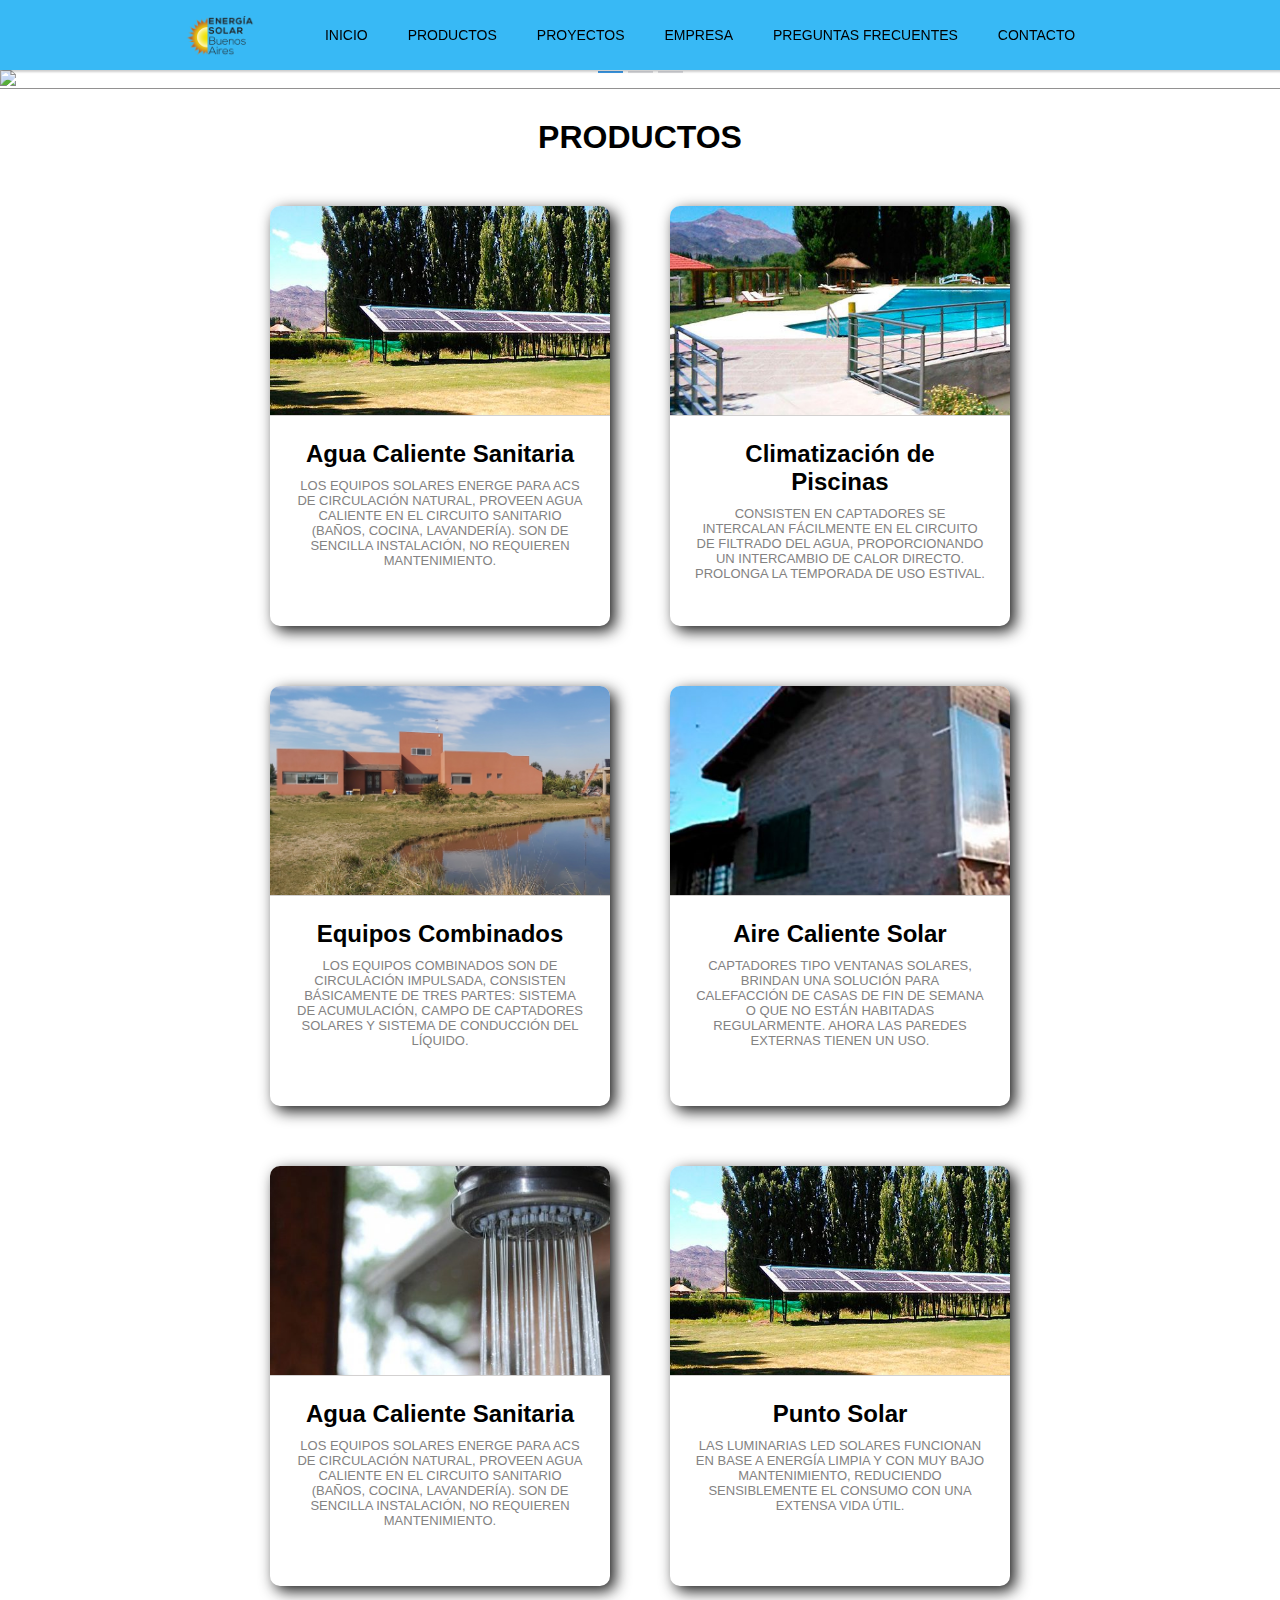
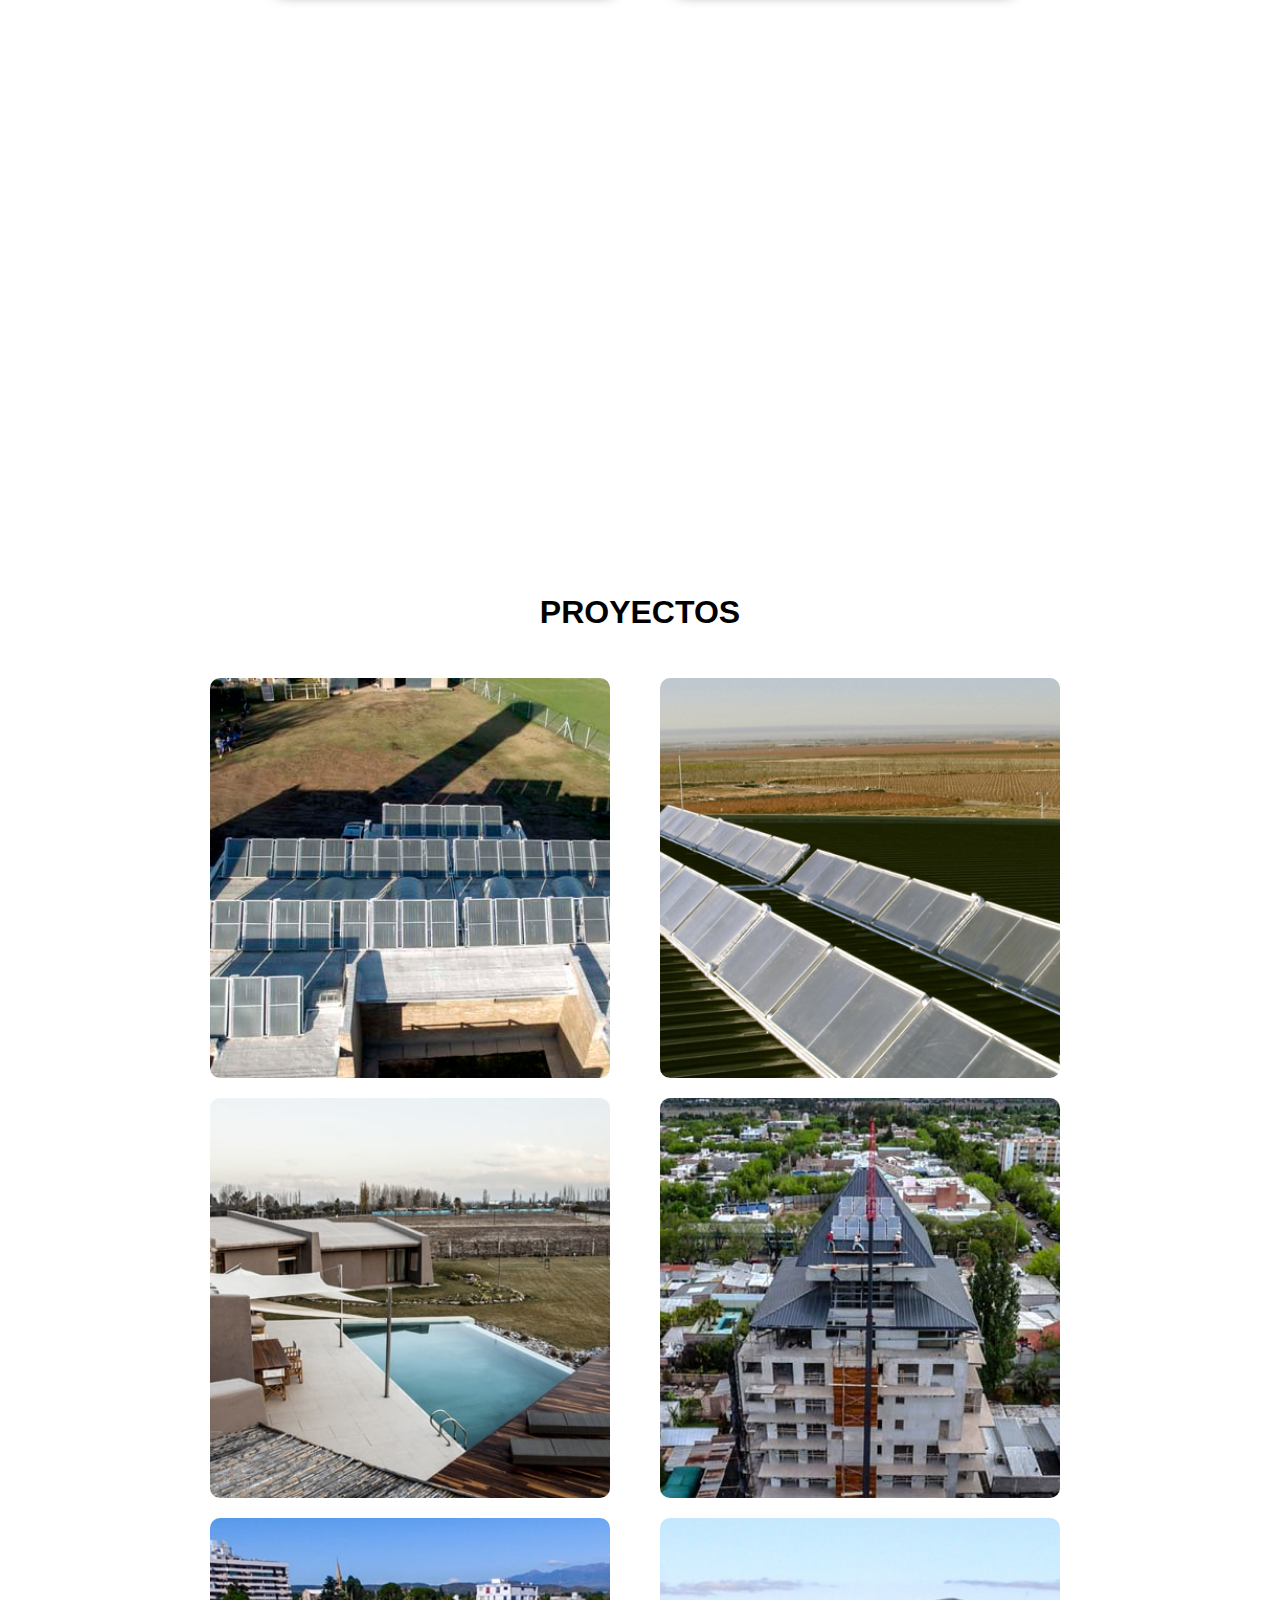
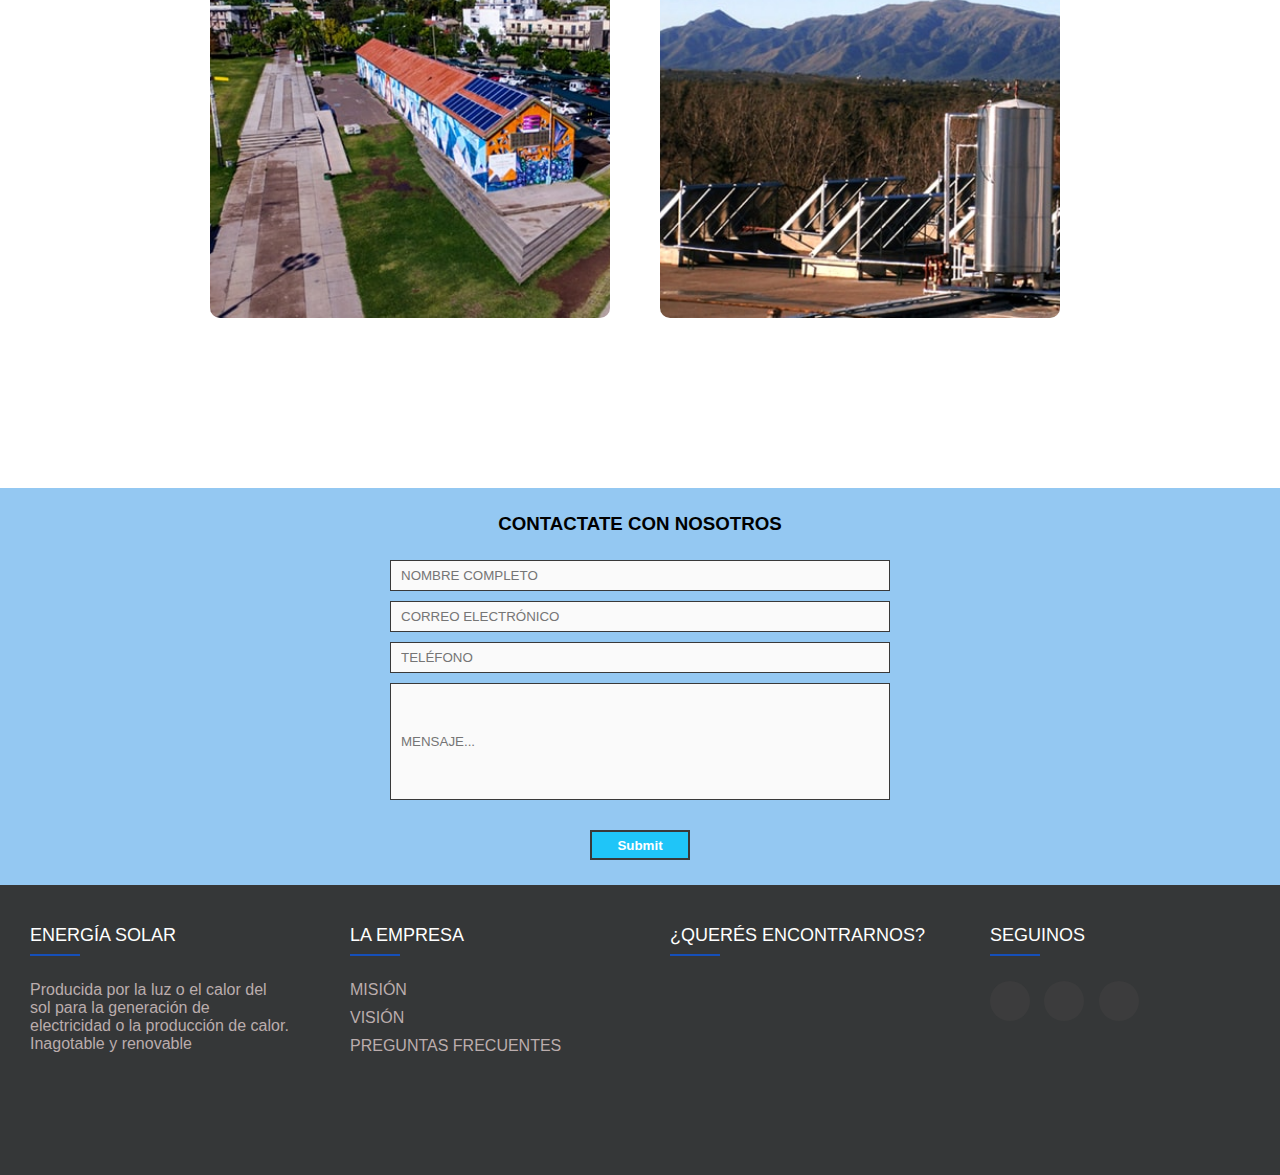
==== index.html @ 3236957e "Add files via upload" ====
<!DOCTYPE html>
<html>

<head>

	<meta http-equiv="Content-Type" content="text/html;charset=UTF-8">
	<meta name="viewport" content="width=device-width, initial-scale=1.0">
	
	<!-- ICON -->
	<link rel="icon" type="image/png" href="images/sol.png" witdh:"content" height:"content">

	<!-- CSS -->
	<link rel="stylesheet" type="text/css" href="css/estilo.css">

	<!-- font awesome -->
    <script src="https://kit.fontawesome.com/7e5b2d153f.js" crossorigin="anonymous"></script>
	
	<title> ESBA </title>

</head>

<body>

	<!-- ONLOAD -->

	<div id="loader-principal">
		<div class="img">
		  <img src="images/logo.png">
		</div>
		<div id="loader-container">
		</div>
	</div>

	<!-- NAVBAR -->

	<header class="header">
		<nav class="nav">
			
			<a href="index.html" class="logo"><img src="images/logo.png" alt="logo"></a>
				<ul class="menu-items">

					<li><a href="index.html">Inicio</a></li>
					<li class="dropdown">
						<a href="productos.html">Productos</a>

						<ul class="dropdown-content">
							<li><a href="sistemafotovoltaico.html">Sistema Fotovoltaico</a></li>
							<li><a href="climatizaciondepiscinas.html">Climatización de Piscinas</a></li>
							<li><a href="bombassolares.html">Bombas Solares</a></li>
							<li><a href="airecalientesolar.html">Aire Caliente Solar</a></li>
							<li><a href="aguasanitariacaliente.html">Agua Sanitaria Caliente</a></li>
							<li><a href="puntosolar.html">Punto Solar</a></li>
						</ul>

					</li>
					<li><a href="proyectos.html">Proyectos</a></li>
					<li><a href="empresa.html">Empresa</a></li>
					<li><a href="preguntasfrecuentes.html">Preguntas Frecuentes</a></li>
					<li><a href="index.html#contacto">Contacto</a></li>

				</ul>
				<span class="btn-menu"><i class="fas fa-bars"></i></span>
		</nav>
	</header>

	<!-- CARROUSEL -->

	<div class="slide-contenedor">
        <div class="miSlider fade">
            <img src="images/imagen.png">
        </div>
        <div class="miSlider fade">
            <img src="images/imagen2.png">
        </div>
        <div class="miSlider fade">
            <img src="images/imagen3.png">
        </div>
        <div class="direcciones">
            <a class="atras" onclick="avanzaSlide(-1)">&#10094;</a>
            <a class="adelante" onclick="avanzaSlide(1)">&#10095;</a>
        </div>
        <div class="barras">
            <span class="barra active" onclick="posicionSlide(1)"></span>
            <span class="barra" onclick="posicionSlide(2)"></span>
            <span class="barra" onclick="posicionSlide(3)"></span>
        </div>
    </div>

	<!-- PRODUCTOS -->

	<section class="productos">

		<h1 class="titulo"><a href="productos.html"> PRODUCTOS </a></h1>

		<div class="container-cards">
			
			<a href="sistemafotovoltaico.html"><div class="card">
				<div class="card-image1"></div>
				<div class="card-text">
				<h2>Agua Caliente Sanitaria</h2>
				<p>Los equipos solares ENERGE para ACS de circulación natural, proveen agua caliente en el circuito sanitario  (baños, cocina, lavandería). Son de sencilla instalación, no requieren mantenimiento.</p>
				</div>
			</div></a>
			<a href="climatizaciondepiscinas.html"><div class="card">
				<div class="card-image2"></div>
				<div class="card-text">
				<h2>Climatización de Piscinas</h2>
				<p>Consisten en captadores se intercalan fácilmente en el circuito de filtrado del agua, proporcionando un intercambio de calor directo. Prolonga la temporada de uso estival.</p>
				</div>
			</div></a>
			<a href="bombassolares.html"><div class="card">
				<div class="card-image3"></div>
				<div class="card-text">
				<h2>Equipos Combinados</h2>
				<p>Los equipos combinados son de circulación impulsada, consisten básicamente de tres partes: sistema de acumulación, campo de captadores solares y sistema de conducción del líquido.</p>
				</div>
			</div></a>
			<a href="airecalientesolar.html"><div class="card">
				<div class="card-image4"></div>
				<div class="card-text">
				<h2>Aire Caliente Solar</h2>
				<p>Captadores tipo ventanas solares, brindan una solución para calefacción de casas de fin de semana o que no están habitadas regularmente. Ahora las paredes externas tienen un uso.</p>
				</div>
			</div></a>
			<a href="aguasanitariacaliente.html"><div class="card">
				<div class="card-image5"></div>
				<div class="card-text">
				<h2>Agua Caliente Sanitaria</h2>
				<p>Los equipos solares ENERGE para ACS de circulación natural, proveen agua caliente en el circuito sanitario  (baños, cocina, lavandería). Son de sencilla instalación, no requieren mantenimiento.</p>
				</div>
			</div></a>
			<a href="puntosolar.html"><div class="card">
				<div class="card-image6"></div>
				<div class="card-text">
				<h2>Punto Solar</h2>
				<p>Las luminarias led solares funcionan en base a energía limpia y con muy bajo mantenimiento, reduciendo sensiblemente el consumo con una extensa vida útil.</p>
				</div>
			</div></a>
			
		</div>
	</section>

	<!-- BANNER -->

	<section class="banner"><div></div></section>

	<!-- PROYECTOS -->

	<section class="proyectos">

		
		<h1 class="titulo"><a href="proyectos.html"> PROYECTOS </a></h1>
		
		<div class="proyectos-contenedor">
		<div class="image">
			<img class="image__img" src="images/proy1.jpg" alt="Bricks">
			<div class="image__overlay image__overlay--blur">
				<div class="image__title">Club Antonio Tomba, Maipú, Mendoza.</div>
				<p class="image__description">
					La obra tiene 50 colectores verticales con un tanque de 5600 litros que entrega agua caliente para las duchas y calefacción del predio donde desarrollan las prácticas los deportistas.
				</p>
			</div>
		</div>
		<div class="image">
			<img class="image__img" src="images/proy2.jpg" alt="Bricks">
			<div class="image__overlay image__overlay--blur">
				<div class="image__title">Bodega Salentein, Tupungato, Mendoza.</div>
				<p class="image__description">
					La obra consta de 24 colectores horizontales que calefaccionan un tanque de 2300 litros que entrega agua precalentada a las calderas de agua para lavado de las líneas de llenado.
				</p>
			</div>
		</div>
		<div class="image">
			<img class="image__img" src="images/proy3.jpg" alt="Bricks">
			<div class="image__overlay image__overlay--blur">
				<div class="image__title">Arquitecto Liendo, Luján de Cuyo, Mendoza.</div>
				<p class="image__description">
					Piscina con agua caliente solar. Purificador solar.
				</p>
			</div>
		</div>
		<div class="image">
			<img class="image__img" src="images/proy4.jpg" alt="Bricks">
			<div class="image__overlay image__overlay--blur">
				<div class="image__title">Quijote Torre Luján, Luján de Cuyo, Mendoza.</div>
				<p class="image__description">
					Esta obra está montada a 38 metros de altura y cuenta con 15 paneles que calientan agua en un tanque de 1200 litros. Este agua se entrega a otra batería de tanques con calderas, entregando la totalidad de agua caliente a todo el edificio.
				</p>
			</div>
		</div>
		<div class="image">
			<img class="image__img" src="images/proy5.jpg" alt="Bricks">
			<div class="image__overlay image__overlay--blur">
				<div class="image__title">Luis Menotti Pescarmona, Godoy Cruz, Mendoza.</div>
				<p class="image__description">
					Obra fotovoltaica de potencia 10kW. Cuenta con 40 captadores polocristalinos y un inversor de corriente trifásico que transforma la corriente continua generada por los paneles en corriente alterna en 3 fases de 380V de tensión. Está montada sobre un galpón ferroviario e inyecta energía a la red. Es la primer obra que cuenta con medidor bidireccional de energía recibiendo el beneficio de la energía inyectada en la factura.
				</p>
			</div>
		</div>
		<div class="image">
			<img class="image__img" src="images/proy6.jpg" alt="Bricks">
			<div class="image__overlay image__overlay--blur">
				<div class="image__title">Club Banco Provincia, Córdoba</div>
				<p class="image__description">
					Esta obra tiene 36 colectores verticales que entregan energía a un tanque de 4600 litros abasteciendo el consumo sanitario del club. Además, la energía solar térmica colectada también ayuda al calentamiento del agua de la piscina del complejo.
				</p>
			</div>
		</div>
		</div>
	</section>

	<!-- CONTACTO -->

	<div id="contacto"></div>
	<section class="formulario">
		<form method="post" action="correo.php" class="form" id="form" >
			<h3> CONTACTATE CON NOSOTROS </h3>
			<input class="input" name="name" required type="text" placeholder="NOMBRE COMPLETO">
			<input class="input" name="email" required type="text" placeholder="CORREO ELECTRÓNICO">
			<input class="input" name="telephone" required type="text" placeholder="TELÉFONO">
			<input class="textarea" name="message" required type="text" placeholder="MENSAJE...">
			<br>
			<input class="btn-send" name="register" type="submit">
		</form>
	</section>

	<!-- FOOTER -->

	<footer>
		<div class="footer">
			<div class="row">
				<div class="footer-col">
					<h4>ENERGÍA SOLAR</h4>
					<ul>
						<li><p>Producida por la luz o el calor del sol para la generación de electricidad o la producción de calor. Inagotable y renovable</p></li>
					</ul>
				</div>
				<div class="footer-col">
				 <h4><a href="empresa.html" class="link">LA EMPRESA</a></h4>
				 <ul>
					 <li><a href="#">MISIÓN</a></li>
					 <li><a href="#">VISIÓN</a></li>
					 <li><a href="#">PREGUNTAS FRECUENTES</a></li>
				 </ul>
			 </div>
				<div class="footer-col">
					<h4>¿QUERÉS ENCONTRARNOS?</h4>
					<ul>
						<li><iframe src="https://www.google.com/maps/embed?pb=!1m14!1m8!1m3!1d13048.781789073935!2d-58.740831!3d-35.1517461!3m2!1i1024!2i768!4f13.1!3m3!1m2!1s0x0%3A0x3234258d8c6f259!2sEnerg%C3%ADa%20Solar%20Buenos%20Aires!5e0!3m2!1ses-419!2sar!4v1636565399612!5m2!1ses-419!2sar" width="600" height="450" style="border:0;" allowfullscreen="" loading="lazy"></iframe></li>
					</ul>
				</div>
				<div class="footer-col">
					<h4>SEGUINOS</h4>
					<div class="social-links">
						<a href="https://www.facebook.com/energiasolarbuenosaires/" target="_blank"><i class="fab fa-facebook-f"></i></a>
						<a href="https://api.whatsapp.com/send?phone=541136045362&app=facebook&entry_point=page_cta&fbclid=IwAR1W47JprC_zGMrHFOdajKhV21lA6VaUzRlTKSFXgNdnEcrqT1JtAM2bXHs" target="_blank"><i class="fab fa-whatsapp"></i></a>
					 <a href="https://www.instagram.com/esba_bs.as/" target="_blank"><i class="fab fa-instagram"></i></a>
					</div>
				</div>
			</div>
		</div>
	</footer>

	<!-- JAVASCRIPT -->

	<script src="js/code.js"></script>

</body>
</html>
---- css/estilo.css ----
/* GENERAL */

* {
    box-sizing: border-box;
    margin: 0;
    padding: 0;
    font-family: 'Poppins', sans-serif;
}

/* ONLOAD */

.img {
    text-align: center;
    margin-top: 12%;
}

#loader-principal {
    background-color: #fff;
    height: 100%;
    width: 100%;
    position: fixed;
    -webkit-transition: all 2s ease;
    -o-transition: all 2s ease;
    transition: all 2s ease;
    z-index: 100000;
}

#loader-container {
    border: 7px solid #ccc;
    border-top-color: black;
    border-top-style: groove;
    height: 60px;
    width: 60px;
    border-radius: 100%;

    position: absolute;
    top: 0;
    left: 0;
    right: 0;
    bottom: 0;
    margin: auto;
    -webkit-animation: girar 1.5s linear infinite;
    -o-animation: girar 1.5s linear infinite;
    animation: girar 1.5s linear infinite;
}

@keyframes girar {
    from { transform: rotate(0deg); }
    to { transform: rotate(360deg); }
}

/* NAV PRINCIPAL */

.nav {
    width: 100%;
    position: fixed;
    height: 70px;
    background-color: rgb(56, 185, 245);
    box-shadow: 2px 2px 2px rgb(0, 0, 0, .2);
    display: flex;
    justify-content: center;
    transition: all 0.2s ease-out;
    z-index: 1;
}

.nav a {
    text-decoration: none;
    color: #000;
}

.nav a>img {
    width: 70px;
    margin-top: 15px;
    margin-right: 50px;
}

.nav ul {
    display: flex;
    line-height: 70px;
    list-style: none;
}

.nav li {
    margin: 0 20px;
    text-transform: uppercase;
    font-size: 14px;
}

.nav a:hover {
    color: rgba(243, 237, 237, 0.836);
    transition: all 0.2s ease-out;
}

.btn-menu {
    margin-right: 10px;
    margin-top: 10px;
    font-size: 25px;
    color: #000;
    cursor: pointer;
    display: none;
}

.nav ul.show {
    top: 50px;
}

/* DROPDOWN NAV */

.nav li ul {
    display: none;
    position: absolute;
    min-width: 140px;
    line-height: 30px;
    border-radius: 1%;
    transition: all 0.2s ease-out;
}

.nav li ul li {
    font-size: 10px;
    height: 30px;
}

.nav li:hover > ul {
    display: block;
    background-color: rgb(56, 185, 245);
}

/* NAV SCROLL */

.nav.active {
    background-color: rgba(76, 187, 221, 1);
    box-shadow: 2px 2px 2px rgb(0, 0, 0, .2);
    height: 50px;
    transition: all 0.2s ease-out;
}

.nav.active a>img {
    width: 60px;
    margin-top: 10px;
}

.nav.active ul {
    display: flex;
    line-height: 50px;
    list-style: none;
}

/* DROPDOWN NAV ACTIVE */

.nav.active li ul {
    display: none;
    position: absolute;
    min-width: 140px;
    line-height: 25px;
    border-radius: 1%;
    transition: all 0.2s ease-out;
}

.nav.active li:hover > ul {
    display: block;
    background-color: rgba(76, 187, 221, 1);
}

.nav.nav.active ul {
    text-transform: uppercase;
    font-size: 12px;
}

/* NAVBAR RESPONSIVE */

@media screen and (max-width: 960px) {

    .nav {
        background-color: rgba(76, 187, 221, 1);
        box-shadow: 2px 2px 2px rgb(0, 0, 0, .2);
        height: 50px;
        transition: all 0.2s ease-out;
    }
    
    .nav a>img {
        width: 60px;
        margin-top: 10px;
    }
    
    .nav ul {
        display: flex;
        line-height: 50px;
        list-style: none;
    }

    .nav li {
        margin: 0 20px;
        text-transform: uppercase;
        font-size: 12px;
    }

    .nav li ul {
        display: none;
        position: absolute;
        min-width: 140px;
        line-height: 25px;
        border-radius: 1%;
        background-color: rgba(76, 187, 221, 1);
        transition: all 0.2s ease-out;
    }
    
    .nav li ul li {
        font-size: 10px;
        height: 25px;
    }

    .nav li:hover > ul {
        display: block;
        background-color: rgba(76, 187, 221, 1);
    }
    
    .nav.active {
        background-color: rgba(76, 187, 221, 1);
        box-shadow: 2px 2px 2px rgb(0, 0, 0, .2);
        height: 50px;
        transition: all 0.2s ease-out;
    }
    
    .nav.active a>img {
        width: 60px;
        margin-top: 10px;
    }
    
    .nav.active ul {
        display: flex;
        line-height: 50px;
        list-style: none;
    }

    .nav.active li {
        margin: 0 20px;
        text-transform: uppercase;
        font-size: 12px;
    }

    .nav.active li ul {
        display: none;
        position: absolute;
        min-width: 140px;
        line-height: 25px;
        border-radius: 1%;
        background-color: rgba(76, 187, 221, 1);
        transition: all 0.2s ease-out;
    }
    
    .nav.active li ul li {
        font-size: 10px;
        height: 25px;
    }

    .nav.active li:hover > ul {
        display: block;
        background-color: rgba(76, 187, 221, 1);
    }
}

@media screen and (max-width: 880px) {

    .nav {
        justify-content: space-between;
        transition: all 0.2s ease-out;
    }

    .btn-menu {
        display: flex;
    }

    .nav ul {
        position: fixed;
        width: 100vw;
        height: 100%;
        background: rgba(76, 187, 221, 0.8);
        top: -100vh;
        text-align: center;
        transition: all .4s;
        flex-direction: column;
    }

    .nav ul li {
        margin: 30px 0 0 0;
        line-height: 50px;
    }

    .nav ul li:hover {
        background: none;
    }

    .nav ul li a {
        font-size: 20px;
        color: #000;
        font-weight: bold;
    }

    .nav ul li a:hover {
        color: #fff;
    }

    .nav li:hover > ul {
        display: none;
        background-color: rgba(14, 162, 231, 0.7);
    }
}

@media screen and (max-width: 880px) and (orientation:landscape) {
   
    .nav ul li {
        margin: 2px 0 0 0;
    }

    .nav ul {
        overflow: scroll;
    }
}

@import url('https://fonts.googleapis.com/css2?family=Poppins:wght@300;400;500;600;700&display=swap');

/* FOOTER */

.footer{
	max-width: 100%;
	margin:auto;
	max-height: 100%;
    transition: all 0.2s ease-out;
}
.row{
	display: flex;
	flex-wrap: wrap;
}
ul{
	list-style: none;
}
.footer{
	background-color: #353738;
    padding: 40px 0;
    z-index: -1;
}
.footer-col{
   width: 25%;
   padding: 0 30px;
}
.footer-col h4, .link{
	font-size: 18px;
	color: #ffffff;
	margin-bottom: 35px;
	font-weight: 500;
	position: relative;
	text-decoration: none;
    z-index: 0;
}
.footer-col h4::before{
	content: '';
	position: absolute;
	left:0;
	bottom: -10px;
	background-color: #154fb9;
	height: 2px;
	box-sizing: border-box;
	width: 50px;
    z-index: -1;
}
.footer-col ul li:not(:last-child){
	margin-bottom: 10px;
}
.footer-col ul li a, p{
	font-size: 16px;
	color: #ffffff;
	text-decoration: none;
	font-weight: 300;
	color: #bbadad;
	display: block;
	transition: all 0.3s ease;
}
.footer-col ul li a:hover, .link:hover{
	color: #ffffff;
	padding-left: 8px;
}
.footer-col .social-links a{
	display: inline-block;
	height: 40px;
	width: 40px;
	background-color: rgba(75, 71, 71, 0.322);
	margin:0 10px 10px 0;
	text-align: center;
	line-height: 40px;
	border-radius: 50%;
	color: #ffffff;
	transition: all 0.5s ease;
}
.footer-col .social-links a:hover{
	color: #24262b;
	background-color: #ffffff;
}

iframe {
	max-width: 100%;
	height: auto;
}

/* FOOTER RESPONSIVE */

@media(max-width: 767px){
    .footer-col{
        width: 50%;
        margin-bottom: 30px;
}
}
@media(max-width: 574px){
    .footer-col{
        width: 100%;
}
}

/* INICIO HTML*/

/* CARROUSEL */

.slide-contenedor {
    max-width:100%;
    max-height: 100vh;
    width: 100%;
    height:auto;
    position: relative;
    overflow: hidden;
    margin: auto;
}

.miSlider {
    display: none;
    transition: 2s;
    max-height: 100vh;
    margin-top: 70px;
}

.miSlider img {
    width: 100%;
    max-height: 100vh;
    height: inherit;
    object-fit: cover;
    vertical-align: top;
    transition: 2s;
}

.direcciones {
    width: 100%;
    height: 100%;
    position: absolute;
    top: 0;
    display: flex;
    justify-content: space-between;
    align-items: center;
    font-size: 20px;
}

.direcciones a {
    background-color: transparent;
    display: inline-block;
    padding: 20px;
}

.direcciones a:hover {
    background: rgba(0, 0, 0, .5);
    transition: .5s;
}

.barras {
    position: absolute;
    bottom: 0;
    width: 100%;
    display: flex;
    justify-content: center;
    margin-bottom:15px;
}

.barra {
    cursor: pointer;
    height:2px;
    width: 25px;
    margin: 0 2px;
    background: #dcdde1;
    display: inline-block;
    margin-left: 3px;
}

.active {
    background-color: #3c9ae7;
}

.fade {
    animation-name: fade;
    animation-duration: .5s;    
}

@keyframes fade {
    from {opacity: .8;}
    to {opacity:1;}
}

/* CARROUSEL RESPONSIVE */

@media screen and (max-width: 960px) {
   
    .miSlider {
        display: none;
        transition: 2s;
        max-height: 100vh;
        margin-top: 50px;
        transition: none;
    }
}

/* PRODUCTOS */

.productos {
    width: 100%;
}

.titulo, .titulo a {
    text-align: center;
    padding: 30px;
    padding-bottom: 0px;
    font-size: 32px;
    color: #000;
    text-decoration: none;
}

.titulo:hover, .titulo a:hover {
    transform: scale(1.15);
}

.container-cards {
    display: grid;
    grid-template-columns: 450px 450px 450px ;
    grid-template-rows: auto;
    padding-bottom: 100px;
    justify-content: center;
}

.card {
    display: grid;
    grid-template-rows: 210px 210px;
    grid-template-areas: "image" "text";
    border-radius: 10px;
    background: white;
    box-shadow: 5px 5px 15px rgba(0,0,0,0.9);
    font-family: roboto;
    text-align: center;
}

.container-cards a {
    text-decoration: none;
    color: #000;
}

.card-image {
    grid-area: image;
}

.card-text {
    grid-area: text;
}

.card-image1  {
    grid-area: image;
    background: url(../images/fotovoltaicos.jpg);
    border-top-left-radius: 10px;
    border-top-right-radius: 10px;
    background-size: cover;
    border-bottom: 1px solid rgb(211, 209, 209);
}

.card-image2  {
    grid-area: image;
    background: url(../images/climatización.jpg);
    border-top-left-radius: 10px;
    border-top-right-radius: 10px;
    background-size: cover;
    border-bottom: 1px solid rgb(211, 209, 209);
}

.card-image3  {
    grid-area: image;
    background: url(../images/imagen.jpg);
    border-top-left-radius: 10px;
    border-top-right-radius: 10px;
    background-size: cover;
    border-bottom: 1px solid rgb(211, 209, 209);
}

.card-image4  {
    grid-area: image;
    background: url(../images/aire_caliente_solar.jpg);
    border-top-left-radius: 10px;
    border-top-right-radius: 10px;
    background-size: cover;
    border-bottom: 1px solid rgb(211, 209, 209);
}

.card-image5  {
    grid-area: image;
    background: url(../images/agua_caliente.jpg);
    border-top-left-radius: 10px;
    border-top-right-radius: 10px;
    background-size: cover;
    border-bottom: 1px solid rgb(211, 209, 209);
}

.card-image6  {
    grid-area: image;
    background: url(../images/fotovoltaicos.jpg);
    border-top-left-radius: 10px;
    border-top-right-radius: 10px;
    background-size: cover;
    border-bottom: 1px solid rgb(211, 209, 209);
}

.card-text {
    grid-area: text;
    margin: 24px;
}

.card-text p {
    color: rgb(131, 130, 130);
    font-size:13px;
    font-weight: 300;
    margin-top: 10px;
    text-transform: uppercase;
}

.card-text h2 {
    margin-top:0px;
    margin-bottom: 10px;
    font-size:24px;
}

.card:hover {
    transform: scale(1.1);
    box-shadow: 5px 5px 15px rgba(0,0,0,0.6);
}

.card {
    transition: 0.5s ease;
    cursor: pointer;
    margin:30px;
}

/* RESPONSIVE PRODUCTOS */

@media (max-width: 1300px) {
   
    .container-cards {
        display: grid;
        grid-template-columns: 400px 400px;
        padding-top: 20px;
        padding-bottom: 100px;
        justify-content: center;
    }
}

@media(max-width: 760px){

    .container-cards {
        display: grid;
        grid-template-columns: 400px;
        padding-top: 20px;
        padding-bottom: 100px;
        justify-content: center;
    }

}

/* BANNER */

.banner {
    width: 100%;
    height: 50vh;
    background-image: url("../images/termo.jpg");
    background-size: cover;
    background-repeat: no-repeat;
    background-attachment: fixed;
}

/* PROYECTOS */

.proyectos {
    width: 100%;
}

.proyectos h1 {
    display: block;
    text-align: center;
    padding: 30px;
    font-size: 28px;
    text-decoration: none;
    color: #000;
    line-height: 1;
}

.proyectos-contenedor {
    display: grid;
    grid-template-columns: 450px 450px 450px ;
    grid-template-rows: auto;
    padding-top: 20px;
    padding-bottom: 10px;
    justify-content: center;
    font-family: 'Quicksand', sans-serif;
}

.image {
    position: relative;
    width: 400px;
    height: 400px;
    margin: 20px;
    margin-top: 0;
}

.image__img {
    width: 100%;
    height: 100%;
    object-fit: cover;
    border-radius: 10px;
}

.image__overlay {
    position: absolute;
    top: 0;
    left: 0;
    width: 100%;
    height: 100%;
    background: rgba(61, 61, 61, 0.377);
    color: #ffffff;
    font-family: 'Quicksand', sans-serif;
    display: flex;
    flex-direction: column;
    align-items: center;
    justify-content: center;
    opacity: 0;
    transition: opacity 0.25s;
    border-radius: 10px;
}

.image__overlay--blur {
    backdrop-filter: blur(5px);
}

.image__overlay > * {
    transform: translateY(20px);
    transition: transform 0.25s;
}

.image__overlay:hover {
    opacity: 1;
}

.image__overlay:hover > * {
    transform: translateY(0);
}

.image__title {
    font-size: 1em;
    font-weight: bold;
}

.image__description {
    font-size: 1em;
    margin-top: 0.25em;
    padding: 20px;
    text-align: center;
    color:rgba(243, 237, 237, 0.836);
}

/* RESPONSIVE PROYECTOS */

@media (max-width: 1300px) {
    
    .proyectos-contenedor {
        display: grid;
        grid-template-columns: 450px 450px;
        padding-top: 20px;
        padding-bottom: 100px;
        justify-content: center;
    }
}

@media(max-width: 1000px){

    .proyectos-contenedor {
        display: grid;
        grid-template-columns: 400px;
        padding-top: 20px;
        padding-bottom: 100px;
        justify-content: center;
    }

}

/* PRODUCTOS HTML */

.aside-productos {
    display: grid;
    grid-template-columns: 250px 1fr;
    grid-template-rows: auto;
    padding-top: 70px;
    justify-content: center;
    height: 100%;
    margin-left: 10%;
    margin-right: 10%;
}

.aside-productos .social-links a{
    display: block;
    height: 20px;
    color: #3a3a3a;
    line-height: 1;
    transition: all 0.5s ease;
}

.aside-productos .social-links a i{
    padding: 10px;
}

.aside {
    width: 100%;
    border-right: 1px solid rgba(141, 140, 140, 0.3);
    padding: 15px;
    padding-top: 10px;
}

.producto-aside {
    text-align: left;
    line-height: 1;
    padding: 10px;
}

.producto-aside a {
    text-decoration: none;
    color: #000;
}

.producto-aside:hover {
    transform: scale(1.04);
}

.container-productos-aside {
    padding-bottom: 10px;
    border-bottom: 1px solid rgba(53, 52, 52, 0.541);
}

.slide-contenedor {
    border-bottom: 1px solid rgba(53, 52, 52, 0.541);
    transition: none;
}

.aside .miSlider {
    margin-top: 20px;
    margin-bottom: 20px;
    transition: none´;
}

.aside .miSlider img {
    border-radius: 2%;
}

.aside .barras {
    display: none;
}

/* PRODUCTOS HTML RESPONSIVE */

@media (max-width: 1620px) {
    
    .productos-pagina .container-cards {
        display: grid;
        grid-template-columns: 400px 400px;
        padding-top: 20px;
        padding-bottom: 100px;
        justify-content: center;
    }
}

@media (max-width: 1160px) {
    
    .productos-pagina .container-cards {
        display: grid;
        grid-template-columns: 400px;
        padding-top: 20px;
        justify-content: center;
    }

    .productos-pagina h1 {
        padding-top: 50px;
        padding-bottom: 0px;
    }
}

@media (max-width: 960px) {
    
    .aside-productos {
        padding-top: 50px;
    }
}

@media (max-width: 670px){
    
    .aside {
        display: none;
    }

    .aside-productos {
        display: block;
        padding-top: 50px;
        justify-content: center;
    }
}

/* SISTEMA FOTOVOLTAICO */

.aside-fotovoltaico {
    display: grid;
    grid-template-columns: 250px 1fr;
    grid-template-rows: auto;
    padding-top: 70px;
    justify-content: center;
    height: 100%;
    margin-left: 10%;
    margin-right: 10%;
}

.sistema-fotovoltaico {
    padding-top: 20px;
}

.presentacion {
    text-align: center;
}

.presentacion img {
    width: 700px;
}

.sistema-total {
    display: grid;
    grid-template-columns: 270px 270px 270px;
    grid-template-rows: auto;
    justify-content: left;
    height: 100%;
    margin: 20px;
    text-align: left;
}

.sistema {
    width: 250px;
    height: 275px;
    display: inline-block;
    text-align: center;
    background-color: #1fc5f865;
}

.sistema img {
    width: 95%;
    margin-top: 5px;
}

.sistema-total a {
    color: #000;
}

@media(max-width: 1260px){

    .presentacion img {
        width: 550px;
    }

}

@media (max-width: 1070px) {

    .presentacion img {
        width: 550px;
    }

    .aside-fotovoltaico {
        display: grid;
        grid-template-columns: 250px 1fr;
        grid-template-rows: auto;
        padding-top: 70px;
        justify-content: center;
        height: 100%;

    }

}

@media (max-width: 880px) {

    .presentacion img {
        width: 650px;
    }

    .aside-fotovoltaico {
        display: block;
    }

    .aside-fotovoltaico .aside {
        display: none;
    }
}

@media (max-width: 800px) {

    .presentacion img {
        width: 600px;
    }

}

@media (max-width: 750px) {

    .presentacion img {
        width: 600px;
    }

    .sistema-total {
        display: grid;
        grid-template-columns: 420px;
        grid-template-rows: auto;
        justify-content: center;
        height: 100%;
        margin: 20px;
        text-align: center;
    }

    .sistema {
        width: 400px;
        height: 400px;
        margin-bottom: 20px;
    }
    
    .sistema h4 {
        padding: 5px;
        text-align: center;
        font-size: 20px;
    }
    
}

/* PROYECTOS HTML */

.aside-proyectos {
    display: grid;
    grid-template-columns: 250px 1fr;
    grid-template-rows: auto;
    padding-top: 70px;
    justify-content: center;
    height: 100%;
    margin-left: 10%;
    margin-right: 10%;
}

@media (max-width: 1605px) {
    
    .aside-proyectos .proyectos-contenedor {
        display: grid;
        grid-template-columns: 450px 450px;
        padding-top: 20px;
        padding-bottom: 100px;
        justify-content: center;
    }
}

@media(max-width: 1170px){

    .aside-proyectos .proyectos-contenedor {
        display: grid;
        grid-template-columns: 400px;
        padding-top: 20px;
        padding-bottom: 100px;
        justify-content: center;
    }

}

@media (max-width: 960px) {
    .aside-proyectos {
        padding-top: 50px;
    }   
}

@media(max-width: 720px){

    .aside-proyectos .proyectos-contenedor {
        display: grid;
        grid-template-columns: 400px;
        padding-top: 20px;
        padding-bottom: 100px;
        justify-content: center;
    }

    .aside-proyectos .aside {
        display: none;
    }

    .aside-proyectos {
        display: block;
        padding-top: 50px;
        justify-content: center;
    }

}

/* EMPRESA HTML */

.aside-mision-vision {
    display: grid;
    grid-template-columns: .80fr 1fr;
    grid-template-rows: auto;
    padding-top: 70px;
    justify-content: center;
    height: 100%;
    margin-left: 10%;
    margin-right: 10%;
}

.asidee {
    text-align: center;
    justify-content: center;
    align-items: center;
}

.asidee img {
    padding: 20px;
    width: 65%;
    padding-bottom: 30px;
    border-bottom: 1px solid rgba(105, 105, 105, 0.678);
}

.mision-vision {
    margin: 10px;
    margin-top: 0;
}

.mision-vision h1 {
    margin: 10px;
}

.asidee h2 {
    width   : 100%;   
    position: relative;
    z-index : 1;
    background-color: #f5f5f5;
    margin: 10px auto;
    font-size: 25px;
    color: #24262b;
    line-height: 1;
}
  
.asidee h2:before {
    content : "";
    position: absolute;
    right    : 0;
    left     : 17%;
    height: 40px;
    width   : 66%;
    border-bottom: 1px solid rgba(105, 105, 105, 0.678);
}

.asidee h2:last-child {
    padding-bottom: 70px;
}

.asidee p {
    margin: auto 17%;
    text-align: right;
    line-height: 1;
    color: #000;
    margin-bottom: 3.5%;
    font-size: 17px;
}

.asidee p:first-child {
    margin-top: 5%;
}

/* PREGUNTAS FRECUENTES */

.aside-preguntas-frecuentes {
    display: grid;
    grid-template-columns: 250px 1fr;
    grid-template-rows: auto;
    padding-top: 70px;
    justify-content: center;
    height: 100%;
}

.preguntas {
    text-align: center;
}

.preguntasfrecuentes {
    margin: 20px;
    background-color: rgba(221, 214, 214, 0.11);
    border: 1px solid rgba(43, 43, 43, 0.158);
}

.pregunta {
    padding-right: 20px;
    padding-left: 20px;
}

.boton:hover {
    background-color: rgba(211, 208, 208, 0.329);
}

.pregunta:first-child {
    padding-top: 20px;
}

.pregunta:last-child {
    padding-bottom: 20px;
}

.boton {
    background-color: rgba(255, 255, 255, 0.829);
    padding: 10px;
    display: flex;
    width: 100%;
    font-size: 17px;
    font-family: 'Helvetica';
    color: rgb(78, 78, 78);
    text-transform: uppercase;
    border: 1px solid rgba(43, 43, 43, 0.158);
}

.preguntasfrecuentes p {
    background-color: rgba(211, 208, 208, 0.329);
    padding: 20px;
    margin-bottom: 10px;
    display: flex;
    width: 100%;
    font-size: 17px;
    font-family: 'Helvetica';
    color: rgb(78, 78, 78);
    text-transform: uppercase;
    border: 1px solid rgba(43, 43, 43, 0.158);
    border-top: none;
    text-align: left;
}

/* PREGUNTAS FRECUENTES */

.aside-preguntas-frecuentes {
    display: grid;
    grid-template-columns: 250px 1fr;
    grid-template-rows: auto;
    padding-top: 70px;
    justify-content: center;
    height: 100%;
    margin-left: 10%;
    margin-right: 10%;
}

.preguntasfrecuentes {
    background-color: rgba(221, 214, 214, 0.11);
    border: 1px solid rgba(43, 43, 43, 0.158);
    margin-right: 15%;
    margin-left: 15%;
    margin-bottom: 20px;
}

.pregunta {
    padding-right: 20px;
    padding-left: 20px;
}

.boton:hover {
    background-color: rgba(211, 208, 208, 0.329);
}

.pregunta:first-child {
    padding-top: 20px;
}

.pregunta:last-child {
    padding-bottom: 20px;
}

.boton {
    background-color: rgba(255, 255, 255, 0.829);
    padding: 10px;
    display: flex;
    width: 100%;
    font-size: 17px;
    font-family: 'Helvetica';
    color: rgb(78, 78, 78);
    text-transform: uppercase;
    border: 1px solid rgba(43, 43, 43, 0.158);
    text-align: left;
}

.preguntasfrecuentes p {
    background-color: rgba(211, 208, 208, 0.329);
    padding: 20px;
    margin-bottom: 10px;
    margin-top: 10px;
    display: flex;
    width: 100%;
    font-size: 17px;
    font-family: 'Helvetica';
    color: rgb(78, 78, 78);
    text-transform: uppercase;
    border: 1px solid rgba(43, 43, 43, 0.158);
    text-align: left;
}

#respuesta, #respuesta2 {
    display: none;
}

/* CONTACTO HTML */

/* FORMULARIO */

#contacto {
    width: 100%;
    height: 50px;
}

.formulario{
    max-width:100%;
    position: relative;
    overflow: hidden;
    text-align: center;
    background-color: #3c9ae78c;
    display: flex;
    justify-content: center;
}

.form {
    max-height: 100vh;
    padding: 25px;
}

.form h3 {
    padding-bottom: 25px;
    padding-left: 0;
    text-decoration: none;
    color: #000;
}

.input {
    display: block;
    width: 500px;
    background: #282828;
    border: 1px solid #393939;
    padding: 7px 10px;
    margin: 0px 0px 10px 0px;
    background-color: #FAFAFA;
}

.textarea {
    width: 500px;
    background: #282828;
    border: 1px solid #393939;
    padding: 50px 10px;
    margin: 0px 0px 10px 0px;
    background-color: #FAFAFA;
}

.btn-send {
    background: #1fc5f8;
    width: 100px;
    height: 30px;
    border: 2px solid #393939;
    border-radius: 0px;
    color: #fff;
    font-weight: 800;
    margin-top: 20px;
}

/* MODAL */

.flex{
	width: 100%;
	height:100%;
	display: flex;
	justify-content: space-between;
	align-items: center;
}

.textos{
	padding:300px;
	color:#fff;
	text-align: center;
}

.modal{
	display: none;
	position: fixed;
	z-index:1;
	overflow: auto;
	left: 0;
	top:0;
	width: 100%;
	height:100%;
	background: rgba(20, 20, 20, 0.623);
}

.contenido-modal{
	position: relative;
	background-color: #fefefe;
	margin: auto;
	width: 30%;
	box-shadow: 0 0 6px 0 rgba(0, 0, 0, .4);
	animation-name: modal;
	animation-duration: 1s;
}

.contenido-modal img {
	width: 100%;
	margin-bottom: 10px;
}

@keyframes modal{
	from{top:-330px; opacity:0;}
	to{top:0; opacity:1;}
}

.close{
	color: #f2f2f2;
	font-size:30px;
	font-weight: bold;
}

.close:hover{
	color:#111111;
	text-decoration: none;
	cursor: pointer;
}

.modal-header, .footer-modal{
	padding: 8px 16px;
	background: rgba(76, 187, 221, 1);
	color:#f2f2f2;
}

.modal h4 {
    color: #000;
}

.modal p{
	text-align: left;
    color: #000;
}

.modal-body{
	padding: 20px 16px;
}

@media screen and (max-width:900px){
	.contenido-modal{
		width: 70%;
	}
	.textos{
		padding: 150px;
	}
}

@media screen and (max-width:500px){
	.textos{
		padding:50px;
	}
}

/* ASIDE */

.contacto-aside {
    text-decoration: none;
    color: #000;
}

.fa-facebook-f, .auno:hover {
    color: #154fb9;
}

.fa-instagram, .ados:hover {
    background: linear-gradient(to right, rgba(236, 143, 22, 0.911), rgba(233, 60, 204, 0.801));
    background: -webkit-linear-gradient(to right, rgba(236, 143, 22, 0.911), rgba(233, 60, 204, 0.801));
    -webkit-background-clip: text;
    -webkit-text-fill-color: transparent;
    color: transparent;
}

.fa-whatsapp, .atres:hover {
    color: #2bf346;
}

.info-aside {
    text-decoration: none;
    color: #000;
    text-align: right;
    line-height: 1.5;
}

.info-aside p {
    color: #000;
}

.info-aside h2 {
    font-size: 18px;
    font-weight: 500;
    text-align: center;
    margin: 7px auto;
    padding-bottom: 7px;
    border-bottom: 1px solid rgba(53, 52, 52, 0.541);
}

.info-aside p:first-child {
    margin-bottom: 15px;
}

.fa-map-marker, .acuatro:hover {
    background: linear-gradient(to right, rgba(6, 255, 193, 0.76), rgba(255, 1, 1, 0.801));
    background: -webkit-linear-gradient(to right, rgba(255, 251, 6, 0.911), rgba(255, 1, 1, 0.801));
    -webkit-background-clip: text;
    -webkit-text-fill-color: transparent;
    color: transparent;
}
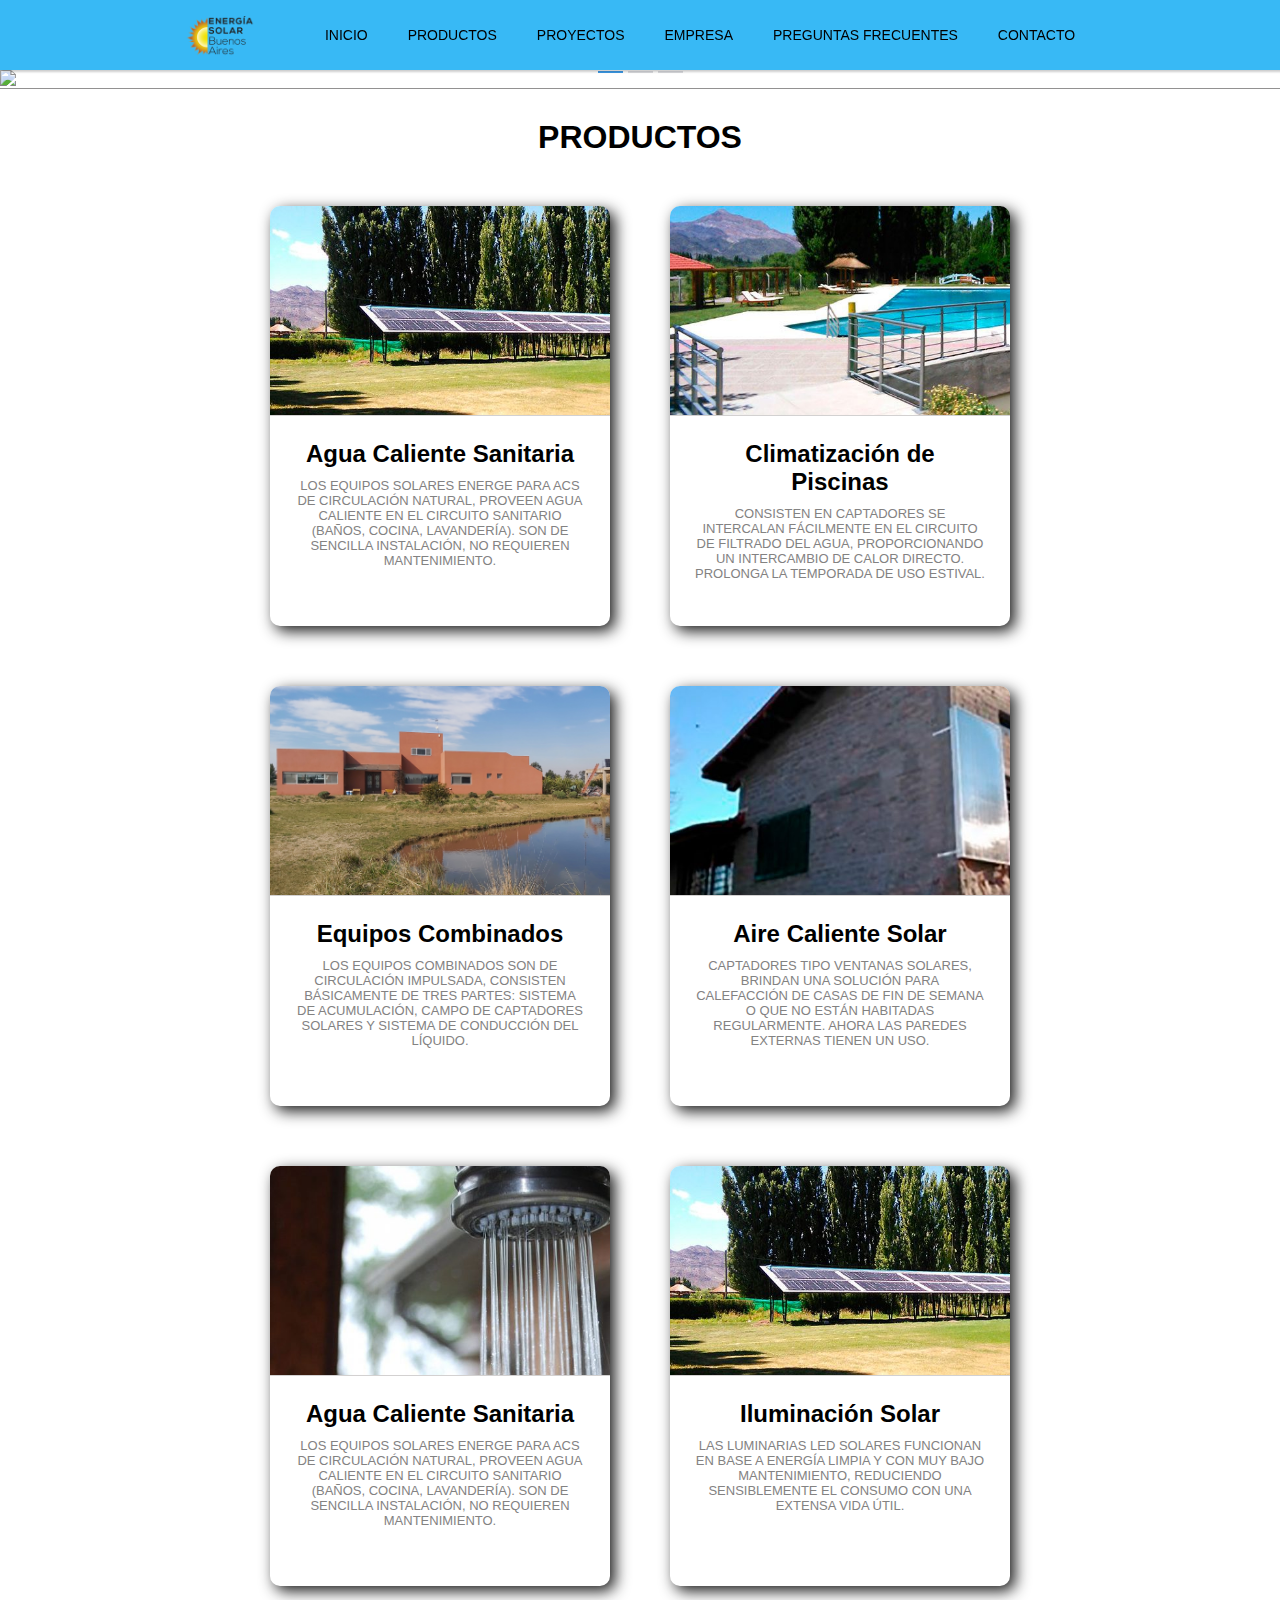
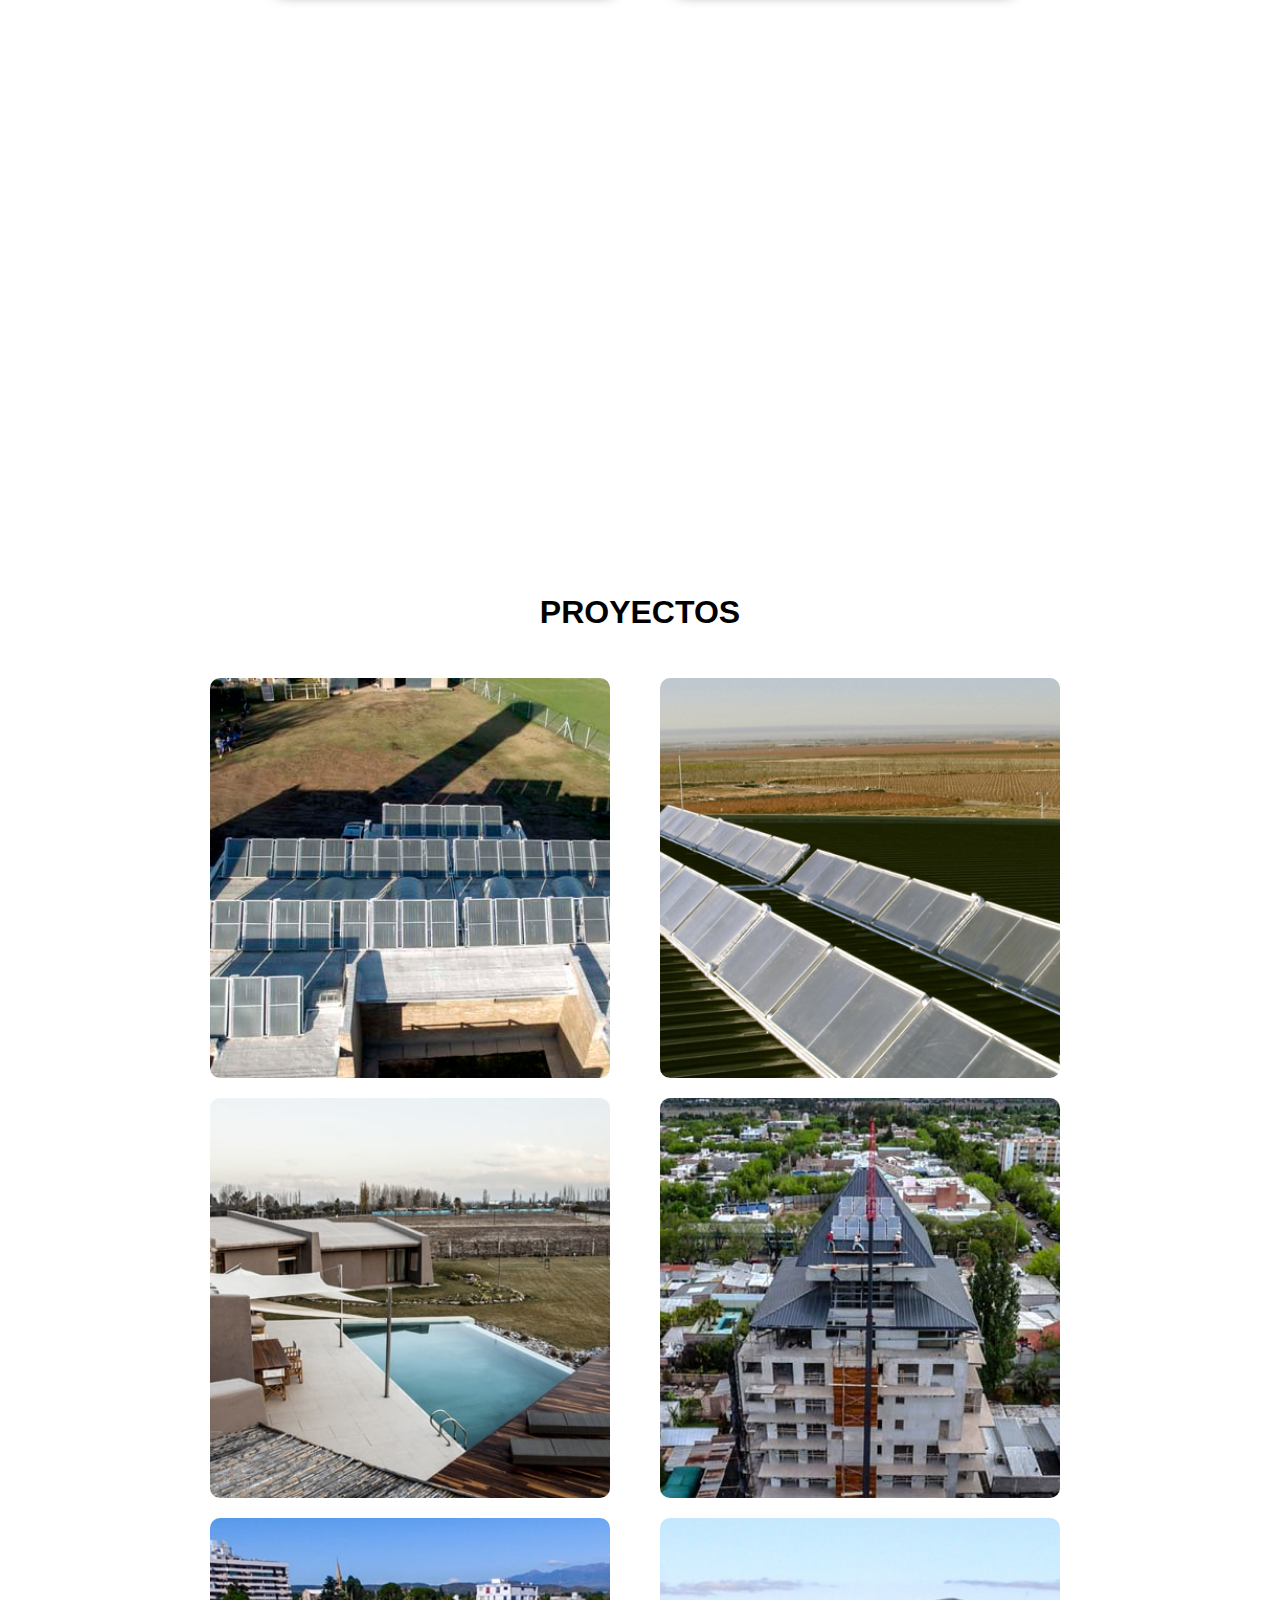
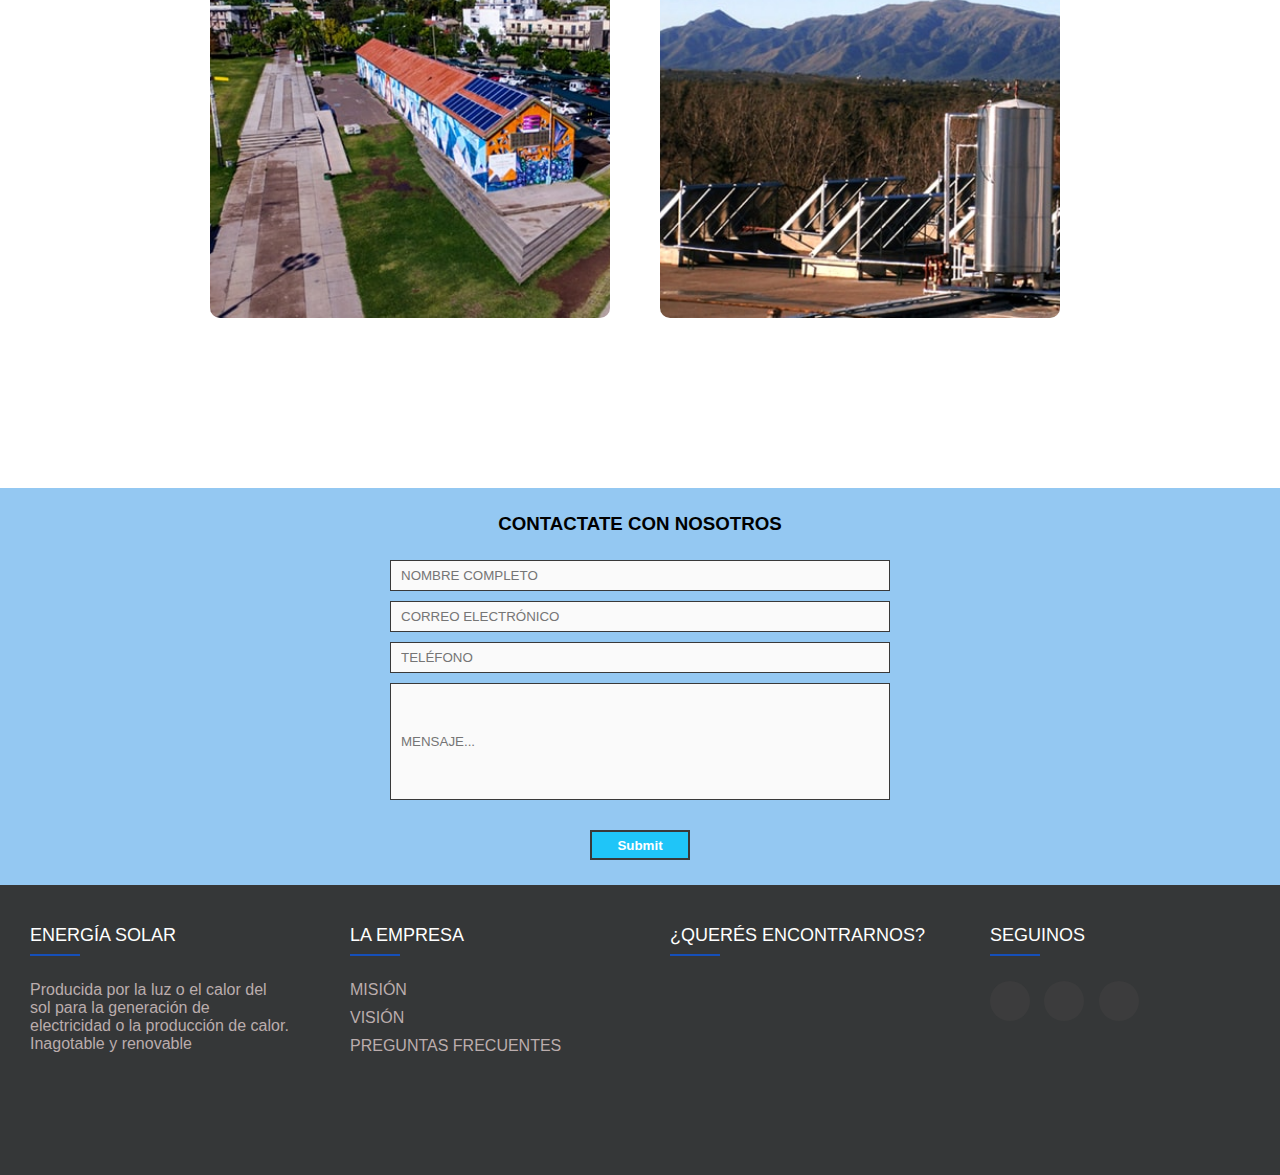
==== commit c4d9c728: "Add files via upload" ====
--- a/index.html
+++ b/index.html
@@ -49,7 +49,7 @@
 							<li><a href="bombassolares.html">Bombas Solares</a></li>
 							<li><a href="airecalientesolar.html">Aire Caliente Solar</a></li>
 							<li><a href="aguasanitariacaliente.html">Agua Sanitaria Caliente</a></li>
-							<li><a href="puntosolar.html">Punto Solar</a></li>
+							<li><a href="iluminacionsolar.html">Punto Solar</a></li>
 						</ul>
 
 					</li>
@@ -129,10 +129,10 @@
 				<p>Los equipos solares ENERGE para ACS de circulación natural, proveen agua caliente en el circuito sanitario  (baños, cocina, lavandería). Son de sencilla instalación, no requieren mantenimiento.</p>
 				</div>
 			</div></a>
-			<a href="puntosolar.html"><div class="card">
+			<a href="iluminacionsolar.html"><div class="card">
 				<div class="card-image6"></div>
 				<div class="card-text">
-				<h2>Punto Solar</h2>
+				<h2>Iluminación Solar</h2>
 				<p>Las luminarias led solares funcionan en base a energía limpia y con muy bajo mantenimiento, reduciendo sensiblemente el consumo con una extensa vida útil.</p>
 				</div>
 			</div></a>
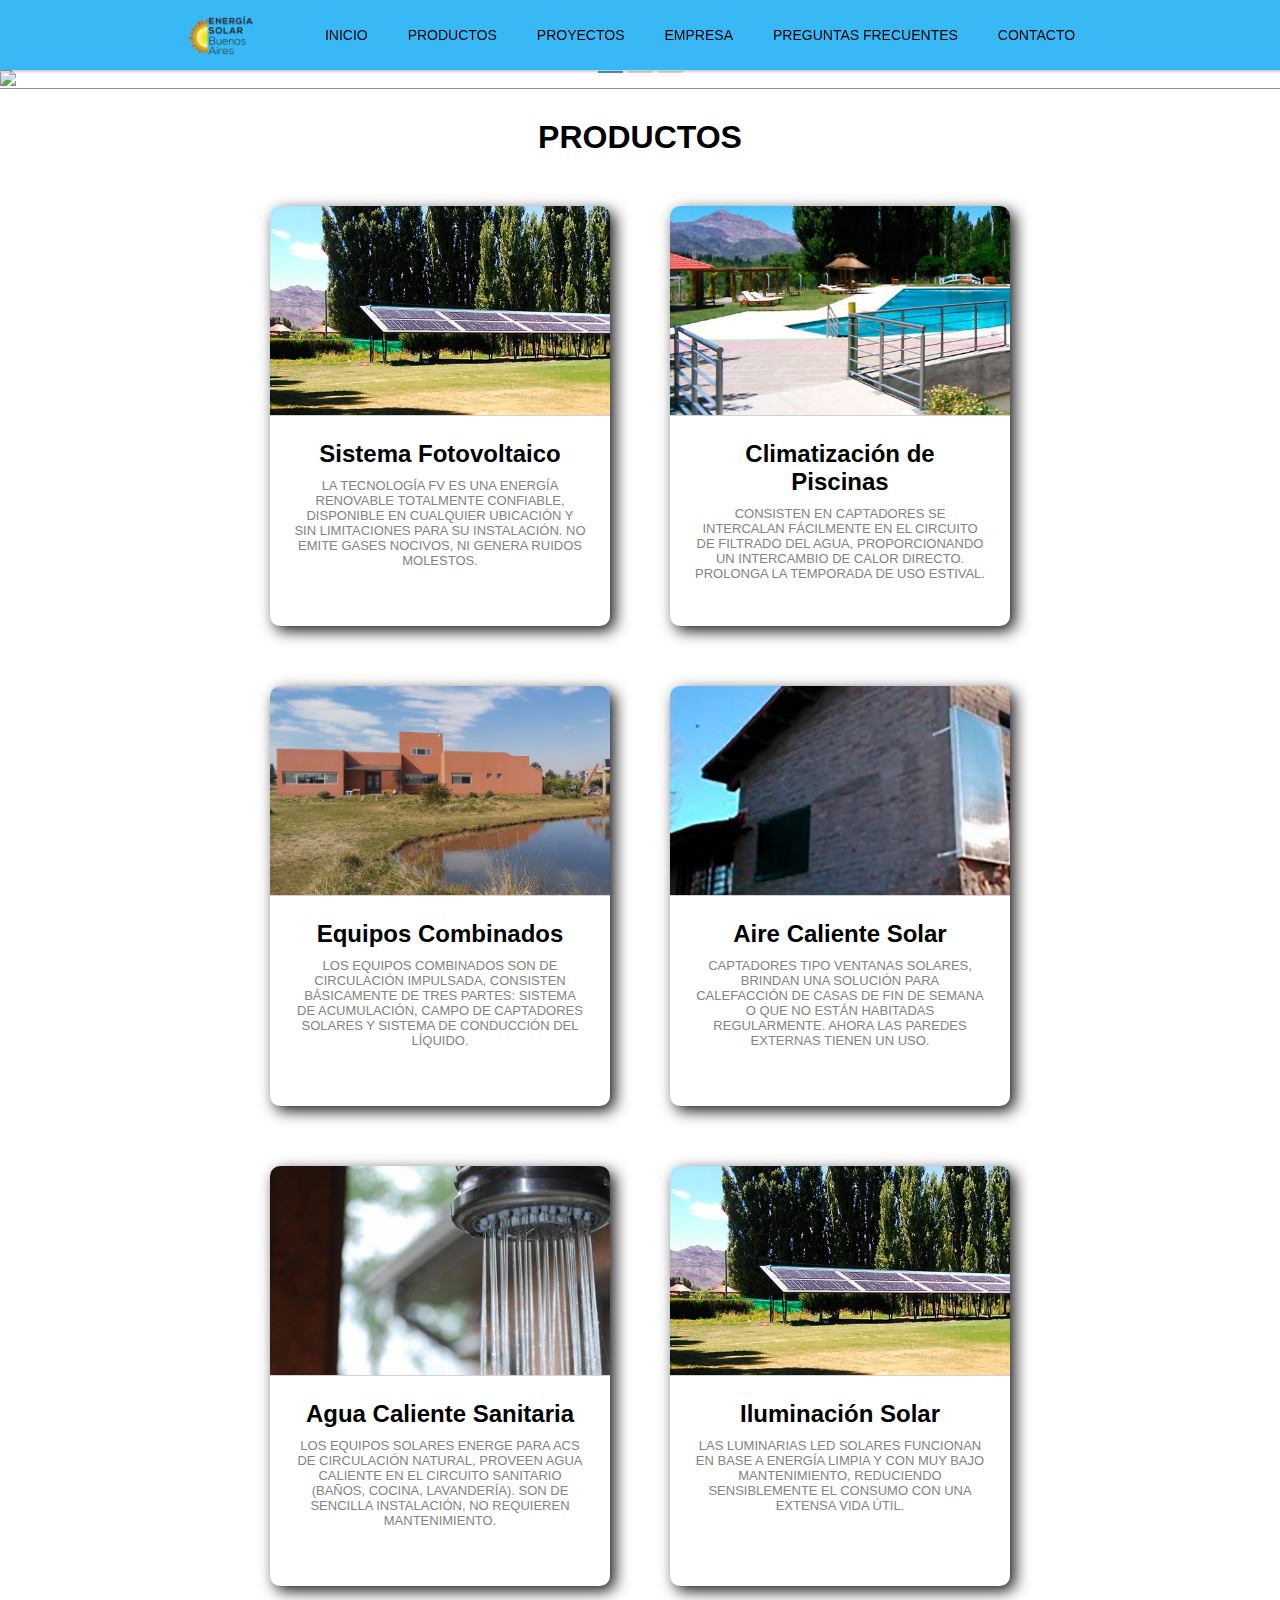
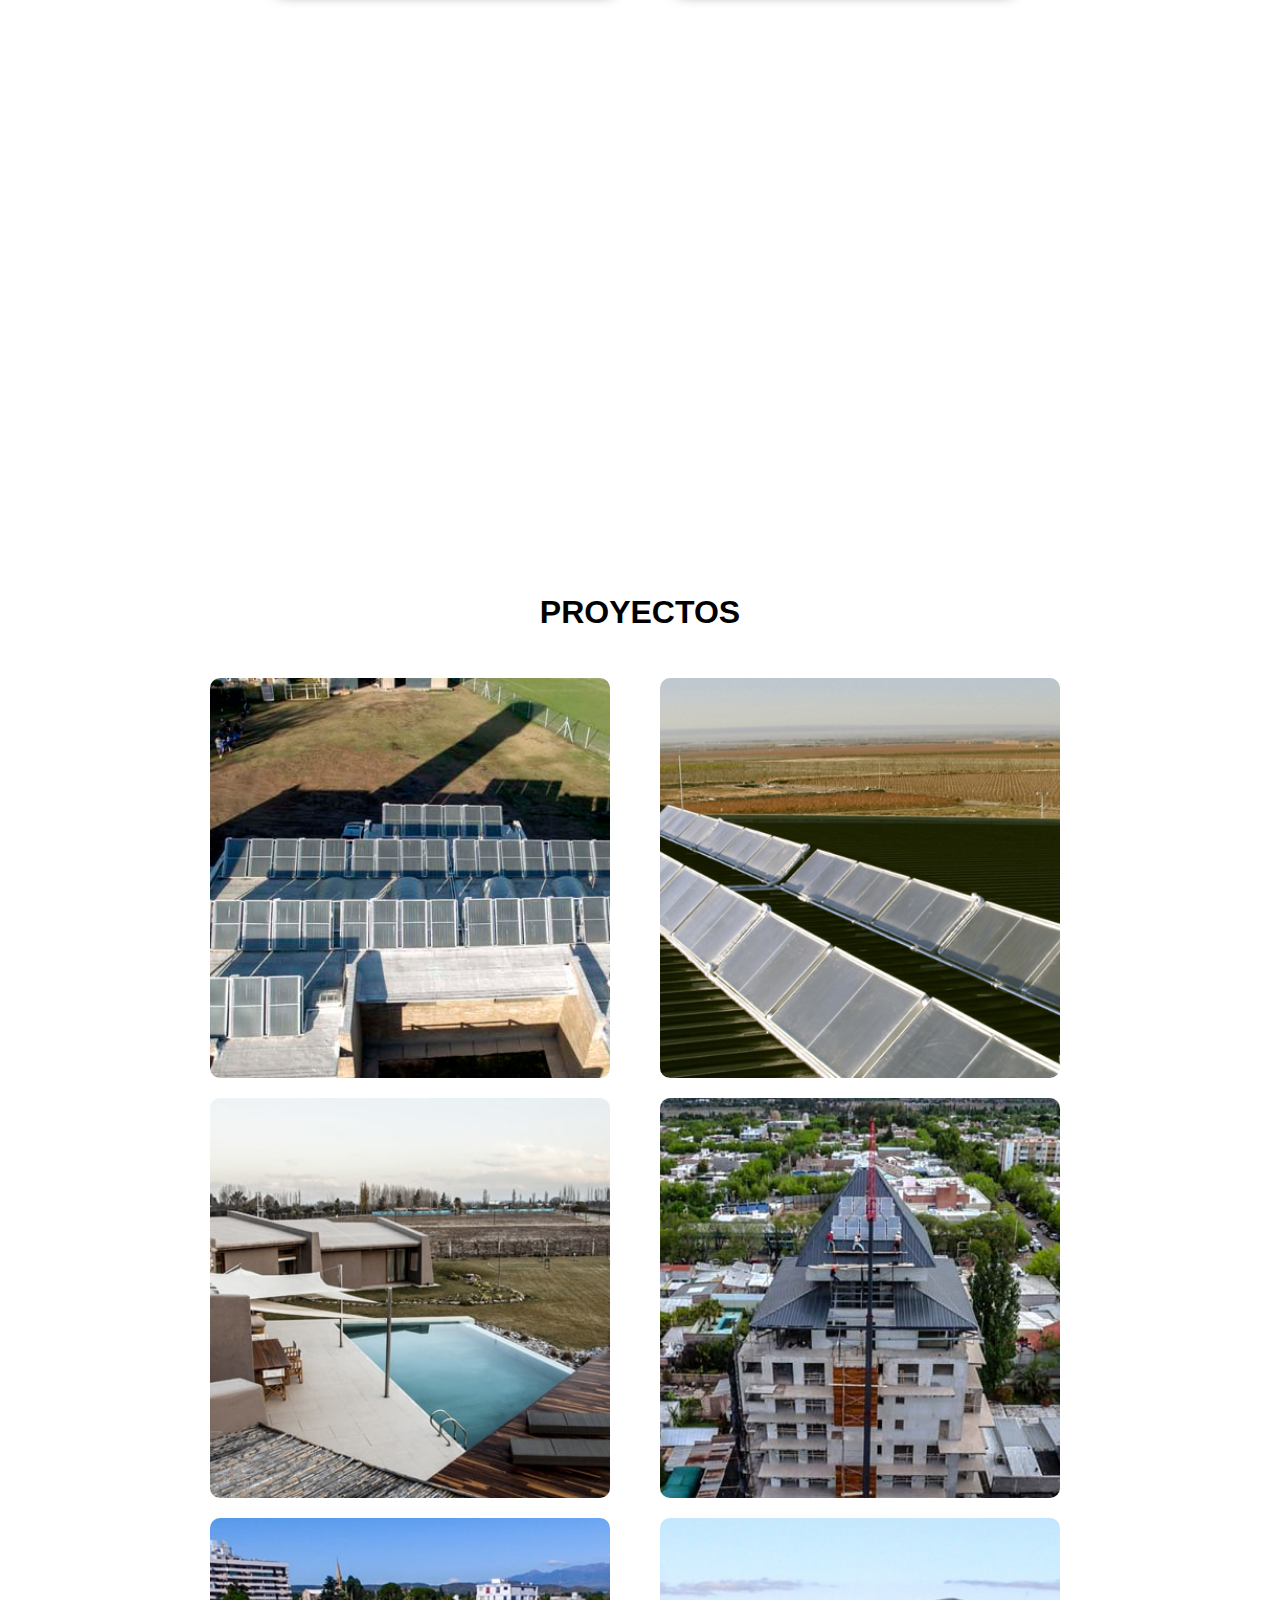
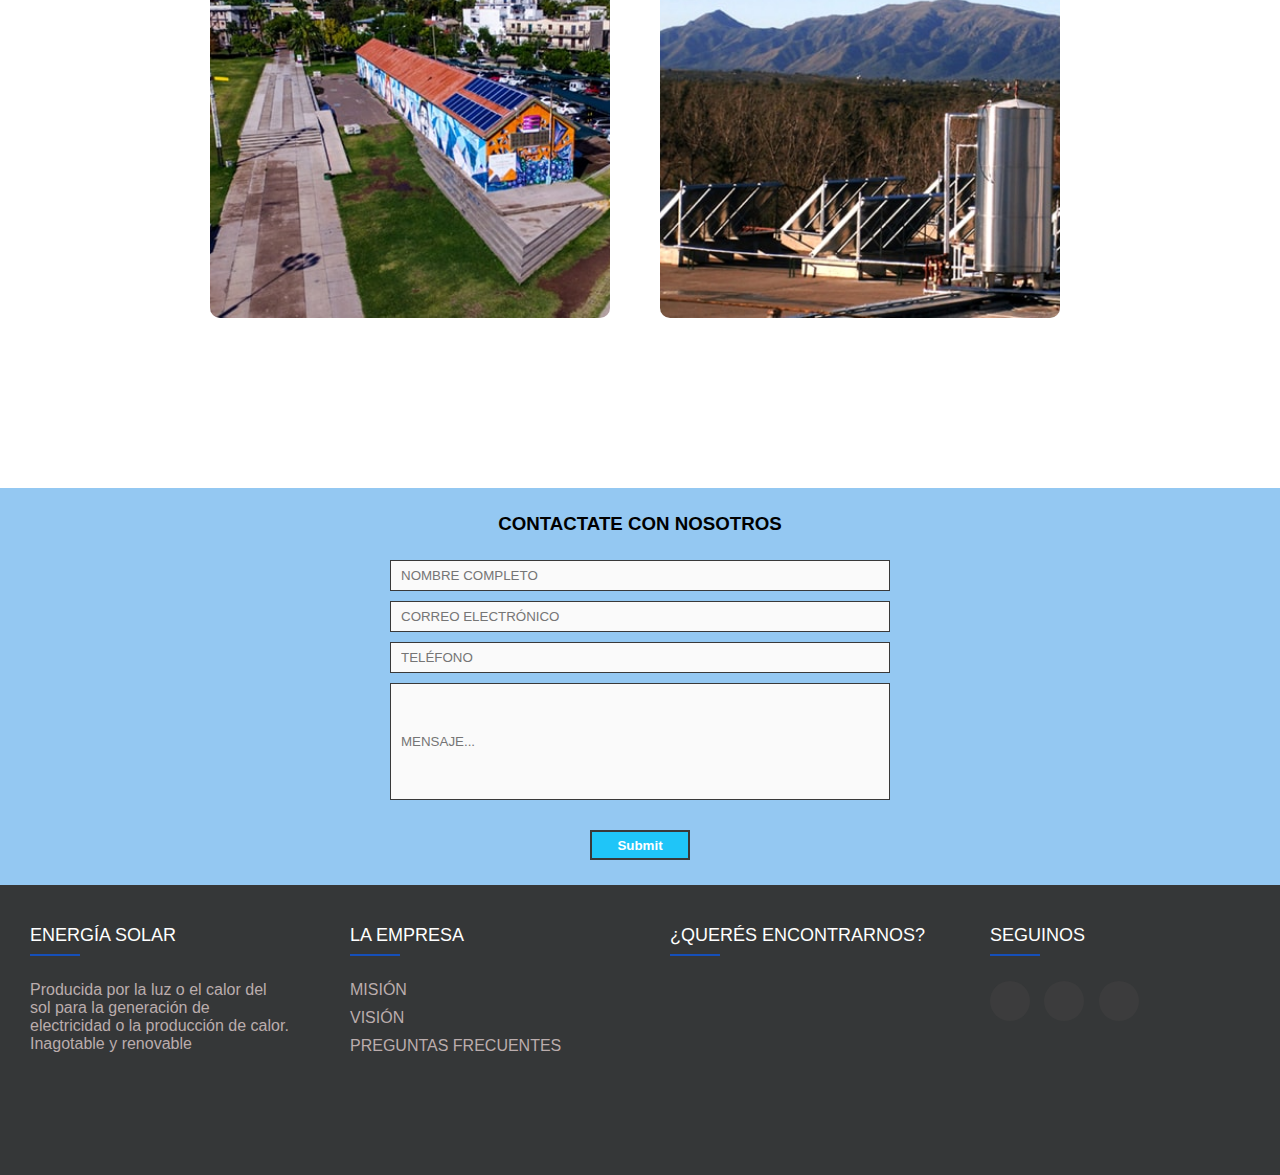
==== commit fe5498c5: "Add files via upload" ====
--- a/index.html
+++ b/index.html
@@ -11,6 +11,8 @@
 
 	<!-- CSS -->
 	<link rel="stylesheet" type="text/css" href="css/estilo.css">
+
+	<link rel="stylesheet" media="screen" type="text/css" href="estilo.css" />
 
 	<!-- font awesome -->
     <script src="https://kit.fontawesome.com/7e5b2d153f.js" crossorigin="anonymous"></script>
@@ -97,8 +99,8 @@
 			<a href="sistemafotovoltaico.html"><div class="card">
 				<div class="card-image1"></div>
 				<div class="card-text">
-				<h2>Agua Caliente Sanitaria</h2>
-				<p>Los equipos solares ENERGE para ACS de circulación natural, proveen agua caliente en el circuito sanitario  (baños, cocina, lavandería). Son de sencilla instalación, no requieren mantenimiento.</p>
+				<h2>Sistema Fotovoltaico</h2>
+				<p>La tecnología FV es una energía renovable totalmente confiable, disponible en cualquier ubicación y sin limitaciones para su instalación. No emite gases nocivos, ni genera ruidos molestos.</p>
 				</div>
 			</div></a>
 			<a href="climatizaciondepiscinas.html"><div class="card">
@@ -238,9 +240,9 @@
 				<div class="footer-col">
 				 <h4><a href="empresa.html" class="link">LA EMPRESA</a></h4>
 				 <ul>
-					 <li><a href="#">MISIÓN</a></li>
-					 <li><a href="#">VISIÓN</a></li>
-					 <li><a href="#">PREGUNTAS FRECUENTES</a></li>
+					<li><a href="empresa.html">MISIÓN</a></li>
+					<li><a href="empresa.html">VISIÓN</a></li>
+					<li><a href="preguntasfrecuentes.html">PREGUNTAS FRECUENTES</a></li>
 				 </ul>
 			 </div>
 				<div class="footer-col">
--- a/css/estilo.css
+++ b/css/estilo.css
@@ -969,6 +969,51 @@
     color: #000;
 }
 
+.sistema-grid {
+    display: grid;
+    grid-template-columns: 1fr 1fr;
+    grid-template-rows: auto;
+    padding-bottom: 100px;
+    justify-content: center;
+}
+
+.sistema-grid {
+    text-align: center;
+    margin: 20px;
+}
+
+.offgrid {
+    border: 1px solid #1fc5f8;
+    width: 95%;
+    height: 30vh;
+    border-radius: 20px;
+    margin-left: 10%;
+    box-shadow: -1px -1px 8px #1fc5f84f, 1px 1px 8px #1fc5f84f;
+}
+
+.offgrid h1 {
+    padding-top: 10px;
+    font-family:Verdana, Geneva, Tahoma, sans-serif;
+    font-weight: 100;
+    font-size: 18px;
+}
+
+.ongrid {
+    border: 1px solid #1fc5f8;
+    width: 95%;
+    height: 30vh;
+    border-radius: 20px;
+    margin-left: 10%;
+    box-shadow: -1px -1px 8px #1fc5f84f, 1px 1px 8px #1fc5f84f;
+}
+
+.ongrid h1 {
+    padding-top: 10px;
+    font-family:Verdana, Geneva, Tahoma, sans-serif;
+    font-weight: 100;
+    font-size: 18px;
+}
+
 @media(max-width: 1260px){
 
     .presentacion img {
@@ -1528,4 +1573,38 @@
     -webkit-background-clip: text;
     -webkit-text-fill-color: transparent;
     color: transparent;
+}
+
+/* CLIMATIZACIÓN DE PISCINAS */
+
+.climatizacion {
+    text-align: left;
+    margin: 5%;
+    margin-top: 0px;
+}
+
+.cuadro-clima {
+    border: 2.5px solid #1fc5f8;
+    border-radius: 20px;
+    padding: 20px;
+    box-shadow: -1px -1px 8px #1fc5f84f, 1px 1px 8px #1fc5f84f;
+}
+
+.climatizacion p {
+    color: #000;
+    font-size: 17px;
+    font-weight: 100;
+}
+
+.sistema-clima {
+    width: 250px;
+    display: inline-block;
+    background-color: #1fc5f865;
+    text-align: center;
+}
+
+.sistema-clima img {
+    width: 95%;
+    margin-top: 5px;
+    padding-bottom: 2px;
 }